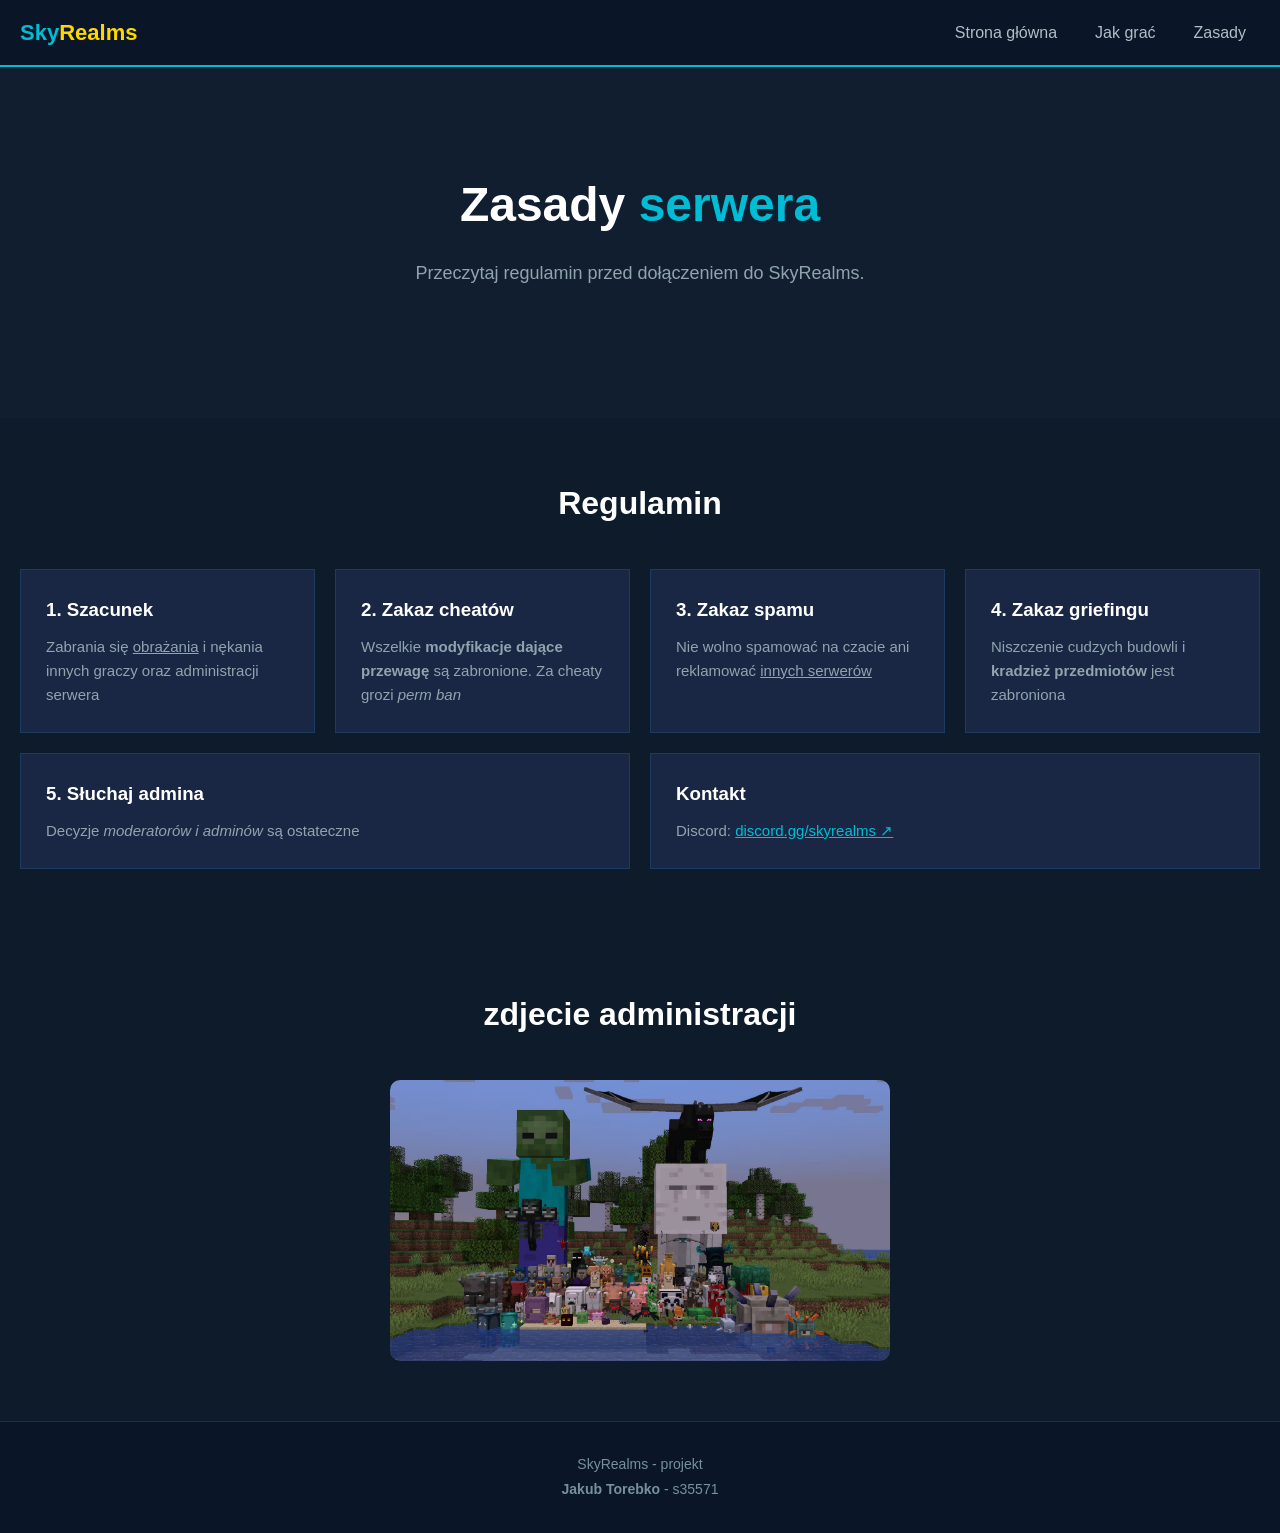
==== SkyRealms/zasady.html @ 7ed28875 "Add files via upload" ====
<!DOCTYPE html>
<html lang="pl">
<head>
    <meta charset="UTF-8">
    <meta name="viewport" content="width=device-width, initial-scale=1.0">
    <title>Zasady — SkyRealms</title>
    <link rel="stylesheet" href="style.css">
</head>
<body>

    <nav>
        <a href="index.html" class="logo">Sky<span>Realms</span></a>
        <ul>
            <li><a href="index.html">Strona główna</a></li>
            <li><a href="jak-grac.html">Jak grać</a></li>
            <li><a href="zasady.html">Zasady</a></li>
        </ul>
    </nav>

    <section class="baner">
        <h1>Zasady <span>serwera</span></h1>
        <p>Przeczytaj regulamin przed dołączeniem do SkyRealms.</p>
    </section>

    <section class="funkcje">
        <h2>Regulamin</h2>
        <div class="kafelki">

            <div class="karta">
                <h3>1. Szacunek</h3>
                <p>Zabrania się <u>obrażania</u> i nękania innych graczy oraz administracji serwera</p>
            </div>

            <div class="karta">
                <h3>2. Zakaz cheatów</h3>
                <p>Wszelkie <strong>modyfikacje dające przewagę</strong> są zabronione. Za cheaty grozi <em>perm ban</em></p>
            </div>

            <div class="karta">
                <h3>3. Zakaz spamu</h3>
                <p>Nie wolno spamować na czacie ani reklamować <u>innych serwerów</u></p>
            </div>

            <div class="karta">
                <h3>4. Zakaz griefingu</h3>
                <p>Niszczenie cudzych budowli i <strong>kradzież przedmiotów</strong> jest zabroniona</p>
            </div>

            <div class="karta">
                <h3>5. Słuchaj admina</h3>
                <p>Decyzje <em>moderatorów i adminów</em> są ostateczne</p>
            </div>

            <div class="karta">
                <h3>Kontakt</h3>
                <p>Discord: <a href="https://discord.gg/skyrealms" target="_blank" style="color: #00bcd4;">discord.gg/skyrealms ↗</a></p>
            </div>

        </div>
    </section>

    <!-- Grafika lokalna -->
    <section class="funkcje">
        <h2>zdjecie administracji</h2>
        <img src="img/admin.jpg"
             alt="zdjęcie administracji serwera"
             style="max-width: 100%; width: 500px; display: block; margin: 0 auto; border-radius: 10px;">
    </section>

            <footer>
                <p>SkyRealms - projekt </p>
                <p><strong>Jakub Torebko</strong> - s35571</p>
            </footer>

</body>
</html>
---- SkyRealms/style.css ----
* {
    margin: 0;
    padding: 0;
    box-sizing: border-box;
}

body {
    font-family: Arial, sans-serif;
    background-color: #0d1b2a;
    color: #e0e0e0;
    line-height: 1.6;
}
nav {
    background-color: #0a1628;
    border-bottom: 2px solid #00bcd4;
    padding: 15px 20px;
    display: flex;
    justify-content: space-between;
    align-items: center;
}
.logo {
    color: #00bcd4;
    font-size: 22px;
    font-weight: bold;
    text-decoration: none;
}

.logo span {
    color: #ffd700;
}

nav ul {
    list-style: none;
    display: flex;
    gap: 10px;
}

nav ul li a {
    color: #b0bec5;
    text-decoration: none;
    padding: 8px 14px;
}

nav ul li a:hover {
    background-color: #1a2744;
    color: #00bcd4;
}
.baner {
    text-align: center;
    padding: 100px 20px;
    background-color: #111e30;
    animation: pojawienie 0.8s ease;
}

.baner h1 {
    font-size: 48px;
    color: #ffffff;
    margin-bottom: 15px;
}

.baner span {
    color: #00bcd4;
}

.baner p {
    font-size: 18px;
    color: #90a4ae;
    margin-bottom: 30px;
}

.przycisk {
    background-color: #00bcd4;
    color: #0d1b2a;
    padding: 12px 28px;
    text-decoration: none;
    font-weight: bold;
    font-size: 16px;
    transition: background-color 0.3s;
}

.przycisk:hover {
    background-color: #4dd0e1;
}
.funkcje {
    padding: 60px 20px;
}

.funkcje h2 {
    text-align: center;
    font-size: 32px;
    margin-bottom: 40px;
    color: #ffffff;
}

.kafelki {
    display: flex;
    flex-wrap: wrap;
    gap: 20px;
}

.karta {
    background-color: #1a2744;
    border: 1px solid #1e3a5f;
    padding: 25px;
    flex: 1 1 280px;
}

.karta h3 {
    color: #ffffff;
    margin-bottom: 10px;
}

.karta p {
    color: #90a4ae;
    font-size: 15px;
}
footer {
    background-color: #0a1628;
    border-top: 1px solid #1e2d40;
    padding: 30px 20px;
    text-align: center;
    color: #78909c;
    font-size: 14px;
    line-height: 1.8;
}
@keyframes pojawienie {
    from {
        opacity: 0;
        transform: translateY(30px);
    }
    to {
        opacity: 1;
        transform: translateY(0);
    }
}
@media (max-width: 768px) {
    nav {
        flex-direction: column;
        gap: 15px;
    }

    .baner h1 {
        font-size: 28px;
    }

    .kafelki {
        flex-direction: column;
    }
}
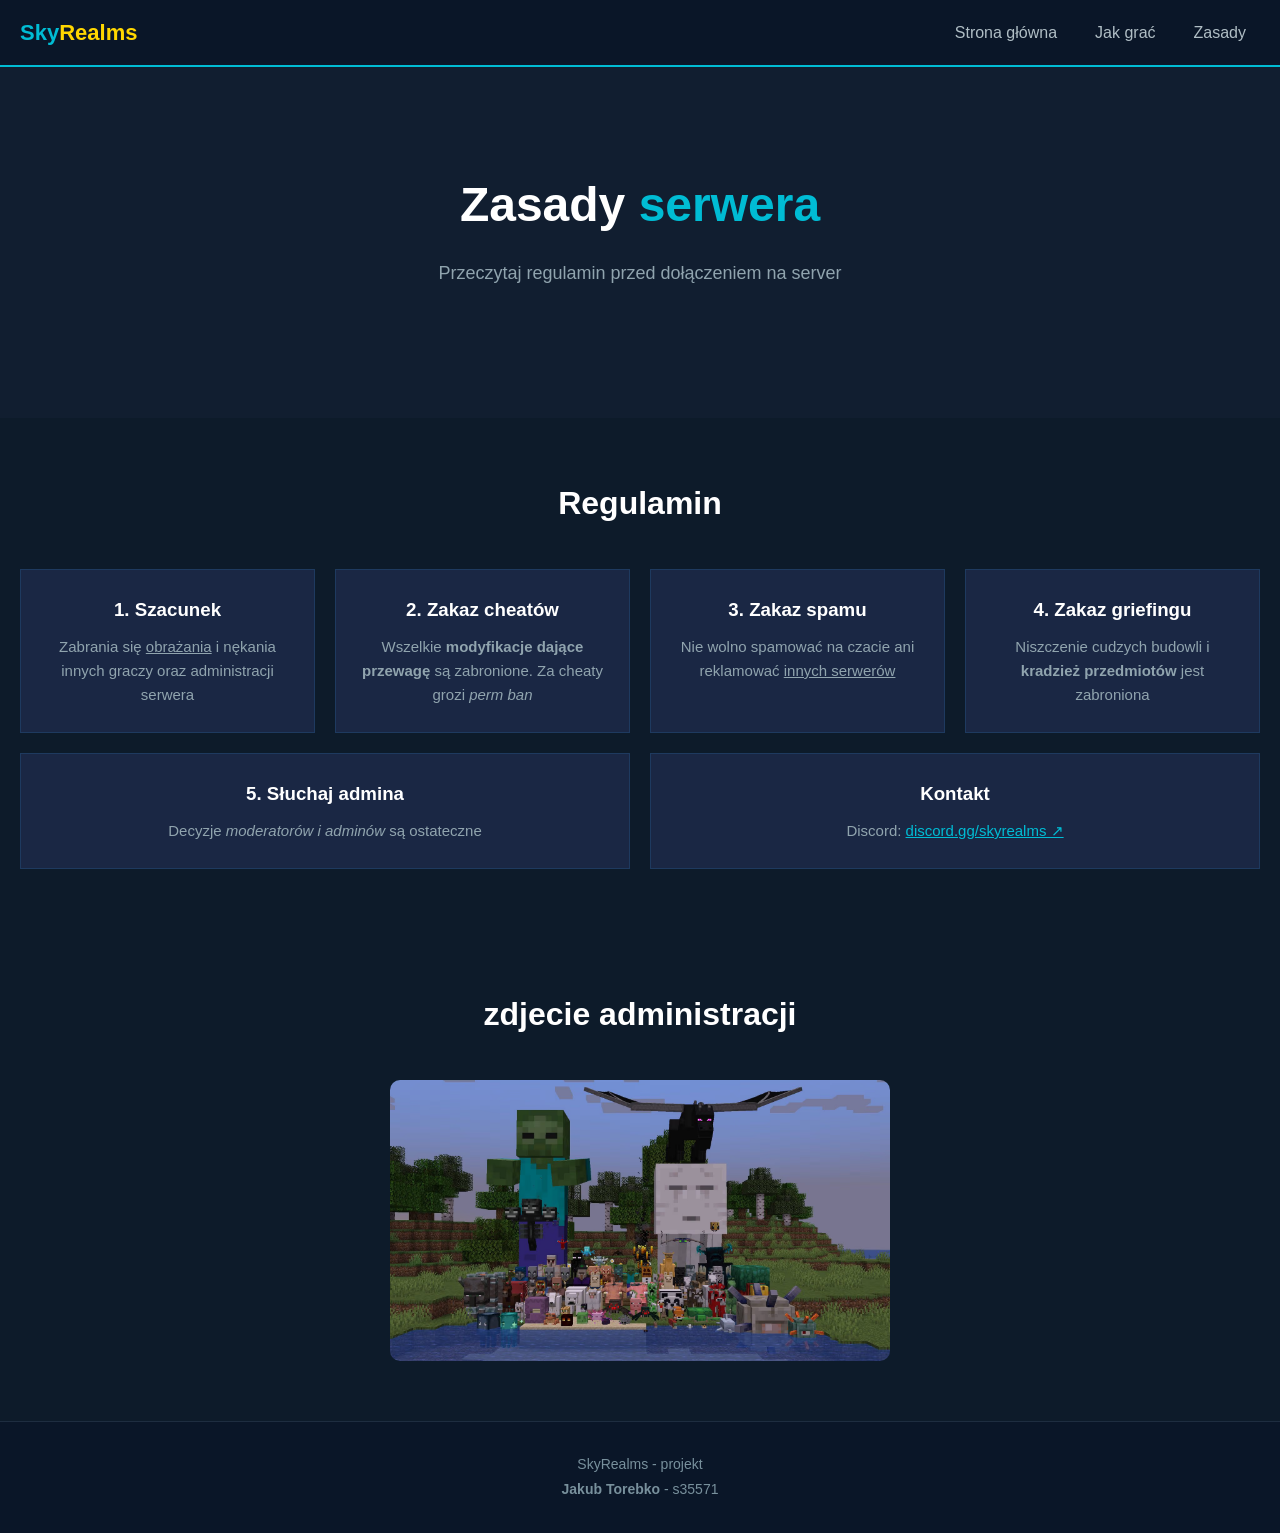
==== commit 5f68d46f: "Add files via upload" ====
--- a/SkyRealms/zasady.html
+++ b/SkyRealms/zasady.html
@@ -19,7 +19,7 @@
 
     <section class="baner">
         <h1>Zasady <span>serwera</span></h1>
-        <p>Przeczytaj regulamin przed dołączeniem do SkyRealms.</p>
+        <p>Przeczytaj regulamin przed dołączeniem na server</p>
     </section>
 
     <section class="funkcje">
--- a/SkyRealms/style.css
+++ b/SkyRealms/style.css
@@ -83,6 +83,7 @@
 }
 .funkcje {
     padding: 60px 20px;
+    text-align: center;
 }
 
 .funkcje h2 {
